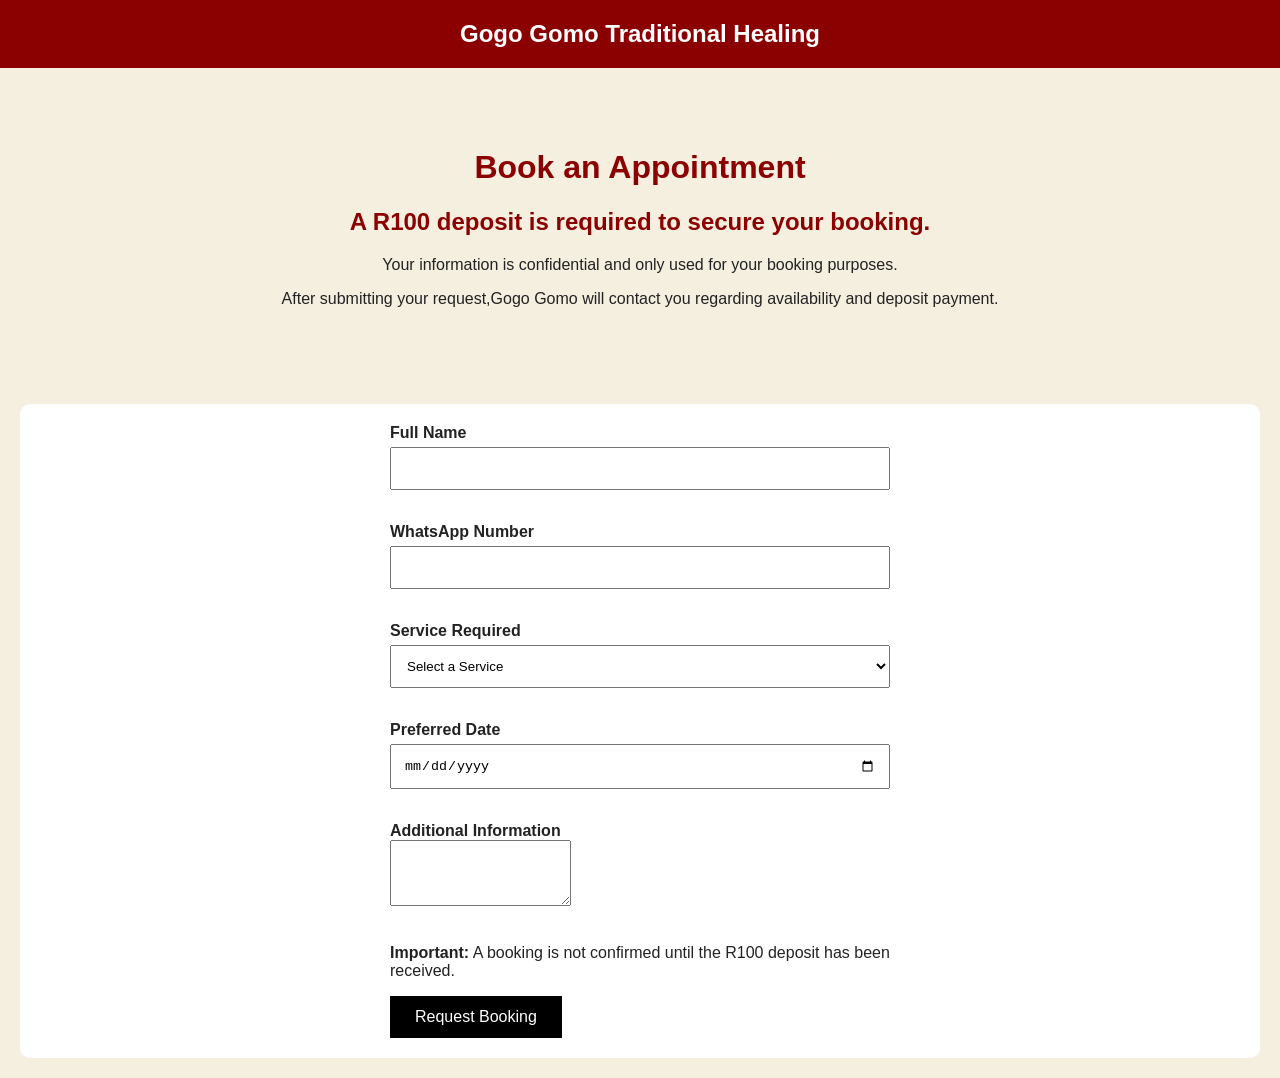
==== booking.html @ 48a3b5fb "Added thank you page" ====
<!doctype html>
<html>
  <head>
    <title>Book Appointment - Gogo Gomo</title>
    <link rel="stylesheet" href="style.css" />
  </head>

  <body>
    <div class="topbar">
      <h2>Gogo Gomo Traditional Healing</h2>
    </div>

    <header>
      <h1>Book an Appointment</h1>

      <h2>A R100 deposit is required to secure your booking.</h2 cft67>
      <p>
        Your information is confidential and only used for your booking
        purposes.
      </p>
      <p>
        After submitting your request,Gogo Gomo will contact you regarding
        availability and deposit payment.
      </p>
    </header>

    <section>
      <form action="https://formspree.io/f/mqerojpw" method="POST">
        <label>Full Name</label><br />
        <input type="text" name="full_name" required /><br /><br />

        <label>WhatsApp Number</label><br />
        <input type="tel" name="whatsapp_number" required /><br /><br />

        <label>Service Required</label><br />
        <select name="service" required>
          <option value="">Select a Service</option>
          <option>Bone Consultation</option>
          <option>River Cleansing</option>
          <option>Spiritual Cleansing</option>
          <option>Ancestral Guidance</option></select
        ><br /><br />

        <label>Preferred Date</label><br />
        <input type="date" name="preferred_date" required /><br /><br />

        <label>Additional Information</label><br />
        <textarea name="message" rows="4"></textarea><br /><br />
        <p>
<strong>Important:</strong>
A booking is not confirmed until the
R100 deposit has been received.
<input
    type="hidden"
    name="_redirect"
    value="https://gomonkoana0.github.io/Gogo-Gomo-booking-website/thankyou.html">
</p>  <button type="submit">Request Booking</button>

      </form>
    </section>
  </body>
</html>
---- style.css ----
body {
  font-family: Arial, Helvetica, sans-serif;
  margin: 0;
  background-color: #f5efe0;
  color: #222;
}

.topbar {
  background-color: #8b0000;
  color: white;
  text-align: center;
  padding: 20px;
}

.topbar h2 {
  margin: 0;
  color: white;
}

header {
  text-align: center;
  padding: 60px 20px;
}

header h1 {
  color: #8b0000;
}

button {
  background-color: black;
  color: white;
  border: none;
  padding: 12px 25px;
  font-size: 16px;
  cursor: pointer;
}

section {
  background-color: white;
  margin: 20px;
  padding: 20px;
  border-radius: 10px;
}

h2 {
  color: #8b0000;
}

footer {
  text-align: center;
  background-color: black;
  color: white;
  padding: 20px;
}
form {
  max-width: 500px;
  margin: auto;
}

input,
select {
  width: 100%;
  padding: 12px;
  margin-top: 5px;
  margin-bottom: 15px;
  box-sizing: border-box;
}

label {
  font-weight: bold;
}
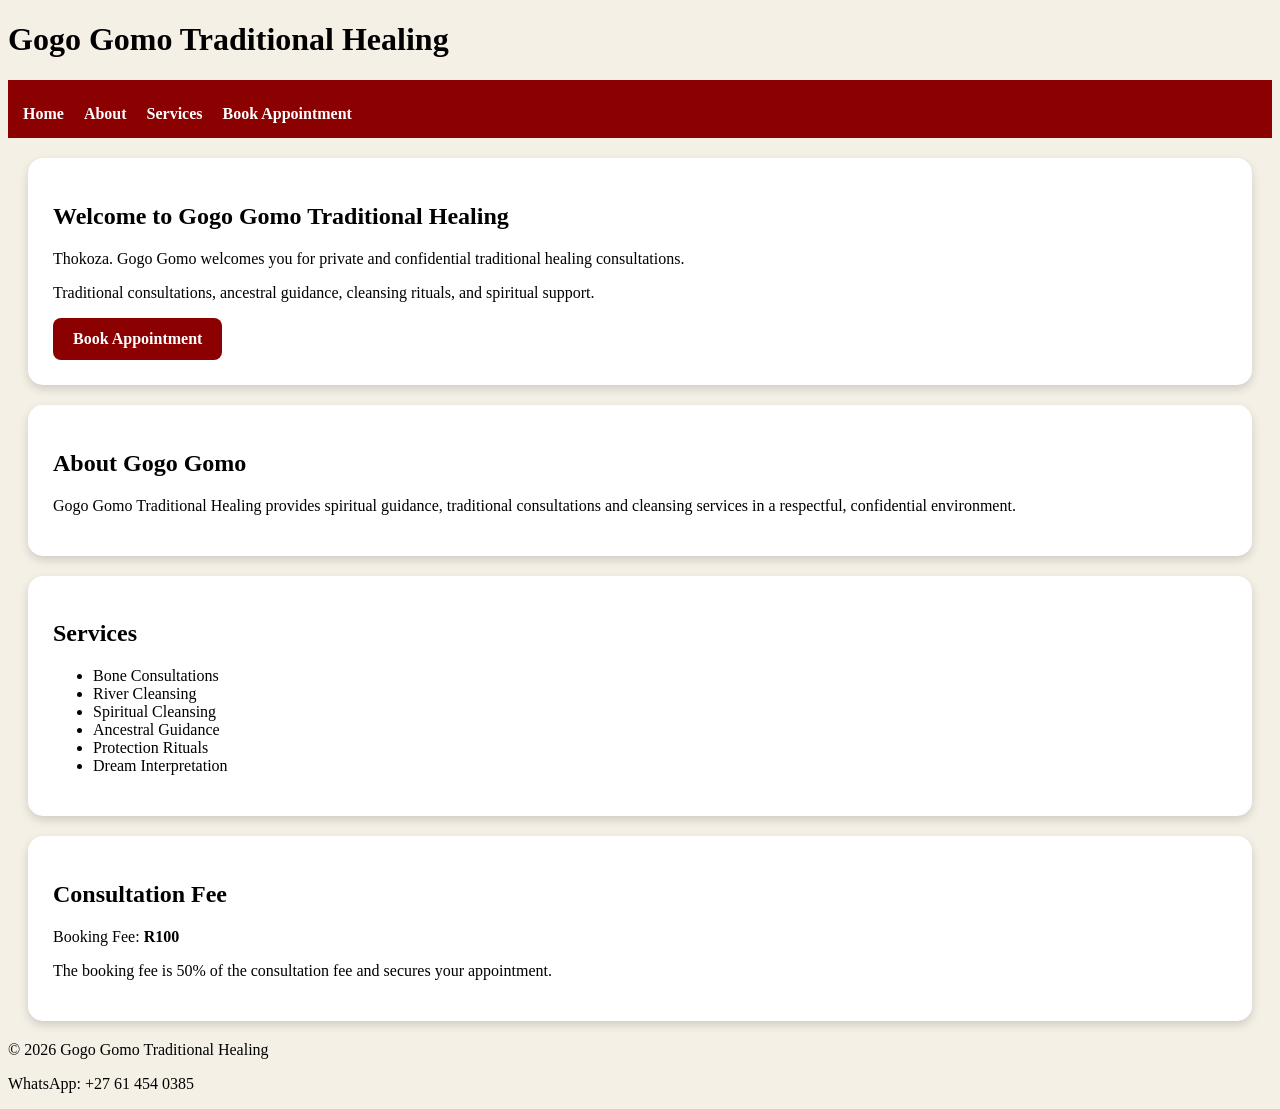
==== commit 70d7e6bd: "updated home page layout" ====
--- a/booking.html
+++ b/booking.html
@@ -1,62 +1,88 @@
-<!doctype html>
-<html>
-  <head>
-    <title>Book Appointment - Gogo Gomo</title>
-    <link rel="stylesheet" href="style.css" />
-  </head>
+<!DOCTYPE html>
+<html lang="en">
+<head>
+    <meta charset="UTF-8">
+    <meta name="viewport" content="width=device-width, initial-scale=1.0">
+    <title>Gogo Gomo Traditional Healing</title>
+    <link rel="stylesheet" href="style.css">
+</head>
+<body>
 
-  <body>
-    <div class="topbar">
-      <h2>Gogo Gomo Traditional Healing</h2>
-    </div>
+<header>
+    <h1>Gogo Gomo Traditional Healing</h1>
 
-    <header>
-      <h1>Book an Appointment</h1>
+    <nav>
+        <ul>
+            <li><a href="#home">Home</a></li>
+            <li><a href="#about">About</a></li>
+            <li><a href="#services">Services</a></li>
+            <li><a href="booking.html">Book Appointment</a></li>
+        </ul>
+    </nav>
+</header>
 
-      <h2>A R100 deposit is required to secure your booking.</h2 cft67>
-      <p>
-        Your information is confidential and only used for your booking
-        purposes.
-      </p>
-      <p>
-        After submitting your request,Gogo Gomo will contact you regarding
-        availability and deposit payment.
-      </p>
-    </header>
+<section id="home" class="card">
+    <h2>Welcome to Gogo Gomo Traditional Healing</h2>
 
-    <section>
-      <form action="https://formspree.io/f/mqerojpw" method="POST">
-        <label>Full Name</label><br />
-        <input type="text" name="full_name" required /><br /><br />
+    <p>
+        Thokoza. Gogo Gomo welcomes you for private and confidential
+        traditional healing consultations.
+    </p>
 
-        <label>WhatsApp Number</label><br />
-        <input type="tel" name="whatsapp_number" required /><br /><br />
+    <p>
+        Traditional consultations, ancestral guidance, cleansing rituals,
+        and spiritual support.
+    </p>
 
-        <label>Service Required</label><br />
-        <select name="service" required>
-          <option value="">Select a Service</option>
-          <option>Bone Consultation</option>
-          <option>River Cleansing</option>
-          <option>Spiritual Cleansing</option>
-          <option>Ancestral Guidance</option></select
-        ><br /><br />
+    <a href="booking.html" class="button">
+        Book Appointment
+    </a>
+</section>
 
-        <label>Preferred Date</label><br />
-        <input type="date" name="preferred_date" required /><br /><br />
+<section id="about" class="card">
+    <h2>About Gogo Gomo</h2>
 
-        <label>Additional Information</label><br />
-        <textarea name="message" rows="4"></textarea><br /><br />
-        <p>
-<strong>Important:</strong>
-A booking is not confirmed until the
-R100 deposit has been received.
-<input
-    type="hidden"
-    name="_redirect"
-    value="https://gomonkoana0.github.io/Gogo-Gomo-booking-website/thankyou.html">
-</p>  <button type="submit">Request Booking</button>
+    <p>
+        Gogo Gomo Traditional Healing provides spiritual guidance,
+        traditional consultations and cleansing services in a respectful,
+        confidential environment.
+    </p>
+</section>
 
-      </form>
-    </section>
-  </body>
-</html>
+<section id="services" class="card">
+    <h2>Services</h2>
+
+    <ul>
+        <li>Bone Consultations</li>
+        <li>River Cleansing</li>
+        <li>Spiritual Cleansing</li>
+        <li>Ancestral Guidance</li>
+        <li>Protection Rituals</li>
+        <li>Dream Interpretation</li>
+    </ul>
+</section>
+
+<section class="card">
+    <h2>Consultation Fee</h2>
+
+    <p>
+        Booking Fee: <strong>R100</strong>
+    </p>
+
+    <p>
+        The booking fee is 50% of the consultation fee and secures your appointment.
+    </p>
+</section>
+
+<footer>
+    <p>
+        © 2026 Gogo Gomo Traditional Healing
+    </p>
+
+    <p>
+        WhatsApp: +27 61 454 0385
+    </p>
+</footer>
+
+</body>
+</html>
--- a/style.css
+++ b/style.css
@@ -1,71 +1,59 @@
-body {
-  font-family: Arial, Helvetica, sans-serif;
-  margin: 0;
-  background-color: #f5efe0;
-  color: #222;
+nav {
+    background-color: #8B0000;
+    padding: 15px;
+    position: sticky;
+    top: 0;
+    z-index: 1000;
 }
 
-.topbar {
-  background-color: #8b0000;
-  color: white;
-  text-align: center;
-  padding: 20px;
+nav h1 {
+    color: white;
+    margin: 0;
 }
 
-.topbar h2 {
-  margin: 0;
-  color: white;
+nav ul {
+    list-style: none;
+    margin: 10px 0 0 0;
+    padding: 0;
+    display: flex;
+    gap: 20px;
 }
 
-header {
-  text-align: center;
-  padding: 60px 20px;
+nav li {
+    display: inline;
 }
 
-header h1 {
-  color: #8b0000;
+nav a {
+    color: white;
+    text-decoration: none;
+    font-weight: bold;
 }
 
-button {
-  background-color: black;
-  color: white;
-  border: none;
-  padding: 12px 25px;
-  font-size: 16px;
-  cursor: pointer;
+nav a:hover {
+    color: gold;
+}
+.card {
+    background: white;
+    padding: 25px;
+    margin: 20px;
+    border-radius: 15px;
+    box-shadow: 0 4px 10px rgba(0,0,0,0.15);
 }
 
-section {
-  background-color: white;
-  margin: 20px;
-  padding: 20px;
-  border-radius: 10px;
+.button {
+    display: inline-block;
+    background: #8B0000;
+    color: white;
+    padding: 12px 20px;
+    text-decoration: none;
+    border-radius: 8px;
+    font-weight: bold;
 }
 
-h2 {
-  color: #8b0000;
+.button:hover {
+    background: #b30000;
 }
 
-footer {
-  text-align: center;
-  background-color: black;
-  color: white;
-  padding: 20px;
-}
-form {
-  max-width: 500px;
-  margin: auto;
-}
-
-input,
-select {
-  width: 100%;
-  padding: 12px;
-  margin-top: 5px;
-  margin-bottom: 15px;
-  box-sizing: border-box;
-}
-
-label {
-  font-weight: bold;
-}
+body {
+    background-color: #f5f0e6;
+}
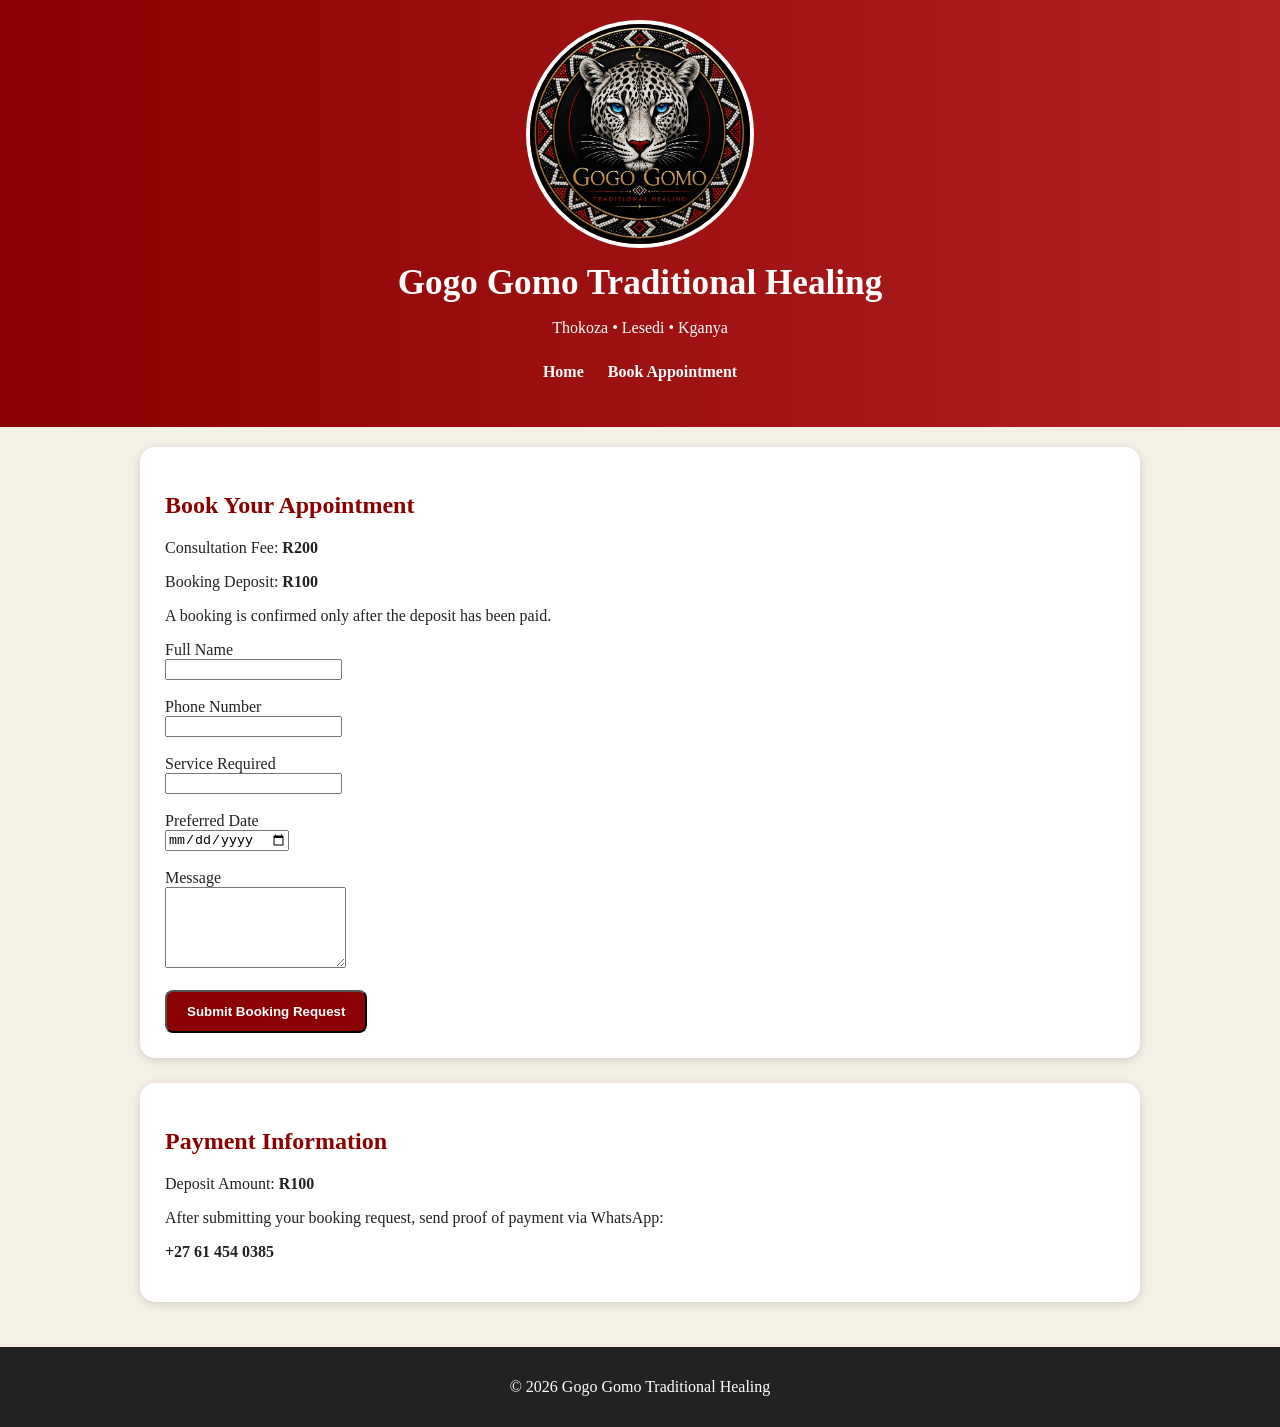
==== commit fd3b55ec: "booking page" ====
--- a/booking.html
+++ b/booking.html
@@ -3,85 +3,87 @@
 <head>
     <meta charset="UTF-8">
     <meta name="viewport" content="width=device-width, initial-scale=1.0">
-    <title>Gogo Gomo Traditional Healing</title>
+    <title>Book Appointment - Gogo Gomo Traditional Healing</title>
     <link rel="stylesheet" href="style.css">
 </head>
+
 <body>
 
 <header>
+    <img src="logo.png.jpeg" alt="Gogo Gomo Logo" class="logo">
+
     <h1>Gogo Gomo Traditional Healing</h1>
+    <p>Thokoza • Lesedi • Kganya</p>
 
     <nav>
         <ul>
-            <li><a href="#home">Home</a></li>
-            <li><a href="#about">About</a></li>
-            <li><a href="#services">Services</a></li>
+            <li><a href="index.html">Home</a></li>
             <li><a href="booking.html">Book Appointment</a></li>
         </ul>
     </nav>
 </header>
 
-<section id="home" class="card">
-    <h2>Welcome to Gogo Gomo Traditional Healing</h2>
+<main>
+
+<section class="card">
+    <h2>Book Your Appointment</h2>
 
     <p>
-        Thokoza. Gogo Gomo welcomes you for private and confidential
-        traditional healing consultations.
+        Consultation Fee: <strong>R200</strong>
     </p>
 
     <p>
-        Traditional consultations, ancestral guidance, cleansing rituals,
-        and spiritual support.
+        Booking Deposit: <strong>R100</strong>
     </p>
 
-    <a href="booking.html" class="button">
-        Book Appointment
-    </a>
+    <p>
+        A booking is confirmed only after the deposit has been paid.
+    </p>
+
+    <form action="https://formspree.io/f/mqerojpw" method="POST">
+
+        <label>Full Name</label><br>
+        <input type="text" name="name" required><br><br>
+
+        <label>Phone Number</label><br>
+        <input type="tel" name="phone" required><br><br>
+
+        <label>Service Required</label><br>
+        <input type="text" name="service" required><br><br>
+
+        <label>Preferred Date</label><br>
+        <input type="date" name="date" required><br><br>
+
+        <label>Message</label><br>
+        <textarea name="message" rows="5"></textarea><br><br>
+
+        <button type="submit" class="button">
+            Submit Booking Request
+        </button>
+
+    </form>
 </section>
 
-<section id="about" class="card">
-    <h2>About Gogo Gomo</h2>
+<section class="card">
+    <h2>Payment Information</h2>
 
     <p>
-        Gogo Gomo Traditional Healing provides spiritual guidance,
-        traditional consultations and cleansing services in a respectful,
-        confidential environment.
+        Deposit Amount: <strong>R100</strong>
+    </p>
+
+    <p>
+        After submitting your booking request, send proof of payment via WhatsApp:
+    </p>
+
+    <p>
+        <strong>+27 61 454 0385</strong>
     </p>
 </section>
 
-<section id="services" class="card">
-    <h2>Services</h2>
-
-    <ul>
-        <li>Bone Consultations</li>
-        <li>River Cleansing</li>
-        <li>Spiritual Cleansing</li>
-        <li>Ancestral Guidance</li>
-        <li>Protection Rituals</li>
-        <li>Dream Interpretation</li>
-    </ul>
-</section>
-
-<section class="card">
-    <h2>Consultation Fee</h2>
-
-    <p>
-        Booking Fee: <strong>R100</strong>
-    </p>
-
-    <p>
-        The booking fee is 50% of the consultation fee and secures your appointment.
-    </p>
-</section>
+</main>
 
 <footer>
-    <p>
-        © 2026 Gogo Gomo Traditional Healing
-    </p>
-
-    <p>
-        WhatsApp: +27 61 454 0385
-    </p>
+    <p>© 2026 Gogo Gomo Traditional Healing</p>
 </footer>
 
 </body>
--- a/style.css
+++ b/style.css
@@ -1,59 +1,101 @@
-nav {
-    background-color: #8B0000;
-    padding: 15px;
-    position: sticky;
-    top: 0;
-    z-index: 1000;
+body {
+  margin: 0;
+  font-family: Georgia, serif;
+  background-color: #f5f0e6;
+  color: #222;
 }
 
-nav h1 {
-    color: white;
-    margin: 0;
+/* Header */
+
+header {
+  background: linear-gradient(to right, #8b0000, #b22222);
+  color: white;
+  text-align: center;
+  padding: 20px;
 }
 
+.logo {
+  width: 220px;
+  max-width: 90%;
+  display: block;
+  margin: 0 auto 15px;
+  border-radius: 50%;
+  border: 4px solid white;
+  box-shadow: 0 0 15px rgba (255, 255, 255, 0.4);
+}
+
+header h1 {
+  margin: 10px 0;
+  font-size: 2.2rem;
+}
+
+header p {
+  margin-bottom: 15px;
+}
+
+/* Navigation */
+
 nav ul {
-    list-style: none;
-    margin: 10px 0 0 0;
-    padding: 0;
-    display: flex;
-    gap: 20px;
+  list-style: none;
+  padding: 0;
 }
 
 nav li {
-    display: inline;
+  display: inline-block;
+  margin: 10px;
 }
 
 nav a {
-    color: white;
-    text-decoration: none;
-    font-weight: bold;
+  color: white;
+  text-decoration: none;
+  font-weight: bold;
 }
 
 nav a:hover {
-    color: gold;
-}
-.card {
-    background: white;
-    padding: 25px;
-    margin: 20px;
-    border-radius: 15px;
-    box-shadow: 0 4px 10px rgba(0,0,0,0.15);
+  text-decoration: underline;
 }
 
+/* Content */
+
+main {
+  max-width: 1000px;
+  margin: auto;
+  padding: 20px;
+}
+
+.card {
+  background: white;
+  padding: 25px;
+  margin-bottom: 25px;
+  border-radius: 15px;
+  box-shadow: 0 2px 8px rgba(0, 0, 0, 0.15);
+}
+
+.card h2 {
+  color: #8b0000;
+}
+
+/* Button */
+
 .button {
-    display: inline-block;
-    background: #8B0000;
-    color: white;
-    padding: 12px 20px;
-    text-decoration: none;
-    border-radius: 8px;
-    font-weight: bold;
+  display: inline-block;
+  background: #8b0000;
+  color: white;
+  text-decoration: none;
+  padding: 12px 20px;
+  border-radius: 8px;
+  font-weight: bold;
 }
 
 .button:hover {
-    background: #b30000;
+  background: #a00000;
 }
 
-body {
-    background-color: #f5f0e6;
-}+/* Footer */
+
+footer {
+  background: #222;
+  color: white;
+  text-align: center;
+  padding: 15px;
+}
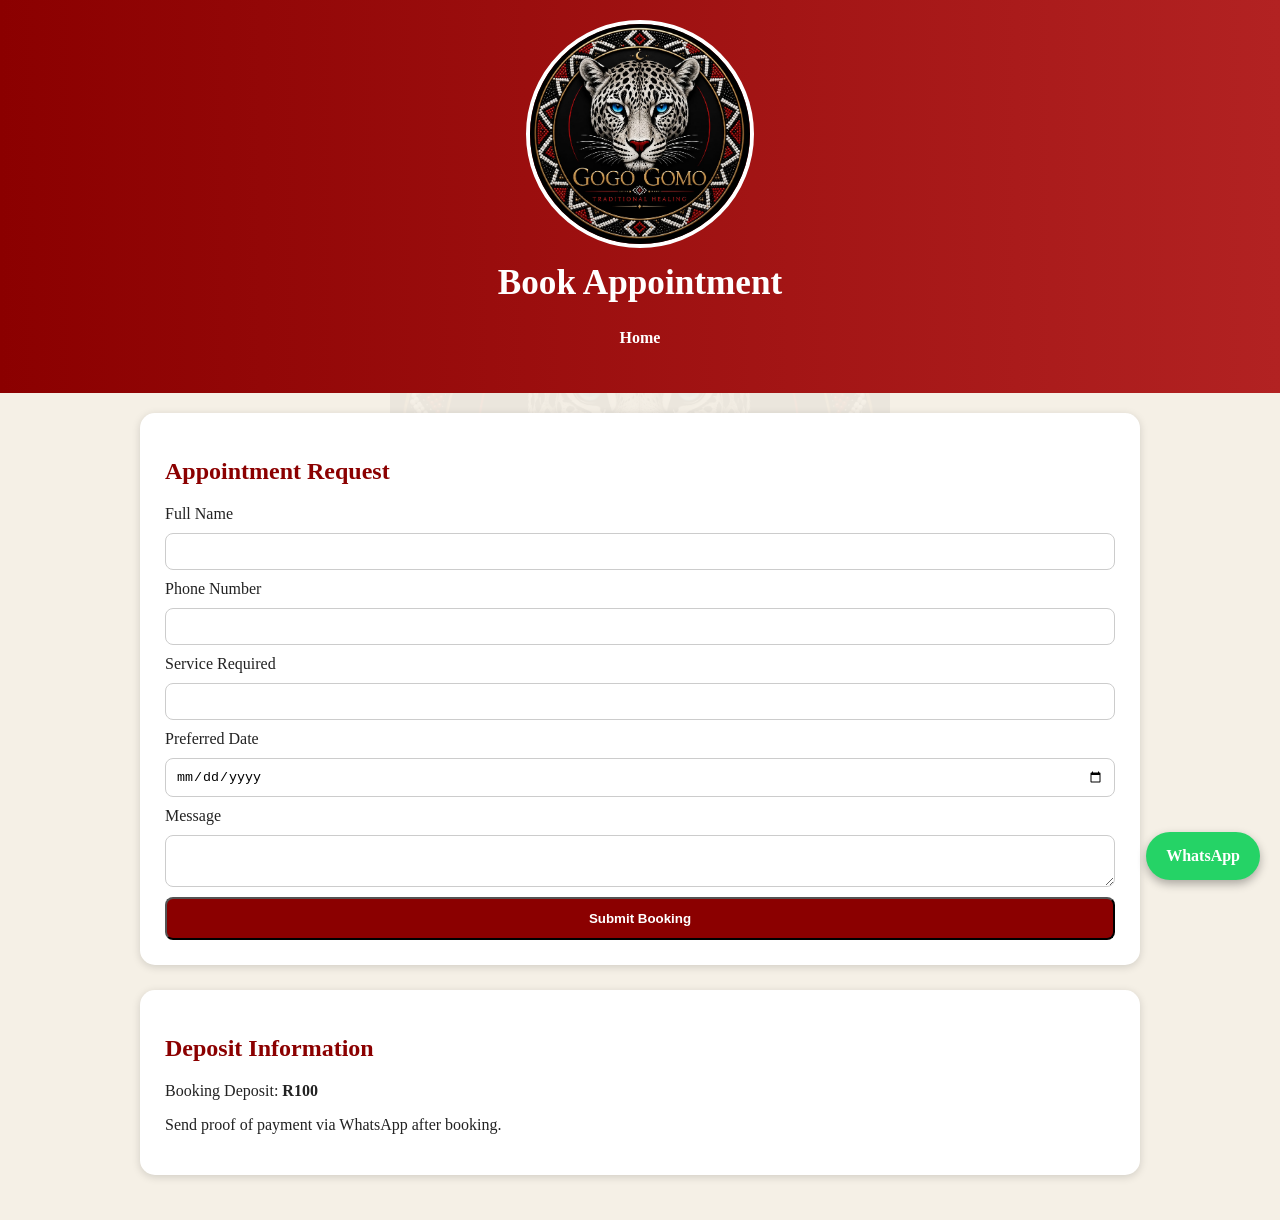
==== commit 589f7bbb: "added gallery watermark whatsapp" ====
--- a/booking.html
+++ b/booking.html
@@ -1,10 +1,10 @@
 <!DOCTYPE html>
 <html lang="en">
 <head>
-    <meta charset="UTF-8">
-    <meta name="viewport" content="width=device-width, initial-scale=1.0">
-    <title>Book Appointment - Gogo Gomo Traditional Healing</title>
-    <link rel="stylesheet" href="style.css">
+<meta charset="UTF-8">
+<meta name="viewport" content="width=device-width, initial-scale=1.0">
+<title>Book Appointment</title>
+<link rel="stylesheet" href="style.css">
 </head>
 
 <body>
@@ -12,13 +12,11 @@
 <header>
     <img src="logo.png.jpeg" alt="Gogo Gomo Logo" class="logo">
 
-    <h1>Gogo Gomo Traditional Healing</h1>
-    <p>Thokoza • Lesedi • Kganya</p>
+    <h1>Book Appointment</h1>
 
     <nav>
         <ul>
             <li><a href="index.html">Home</a></li>
-            <li><a href="booking.html">Book Appointment</a></li>
         </ul>
     </nav>
 </header>
@@ -26,65 +24,55 @@
 <main>
 
 <section class="card">
-    <h2>Book Your Appointment</h2>
 
-    <p>
-        Consultation Fee: <strong>R200</strong>
-    </p>
+<h2>Appointment Request</h2>
 
-    <p>
-        Booking Deposit: <strong>R100</strong>
-    </p>
+<form action="https://formspree.io/f/mqerojpw" method="POST">
 
-    <p>
-        A booking is confirmed only after the deposit has been paid.
-    </p>
+<input type="hidden" name="_next" value="thankyou.html">
 
-    <form action="https://formspree.io/f/mqerojpw" method="POST">
+<label>Full Name</label>
+<input type="text" name="name" required>
 
-        <label>Full Name</label><br>
-        <input type="text" name="name" required><br><br>
+<label>Phone Number</label>
+<input type="tel" name="phone" required>
 
-        <label>Phone Number</label><br>
-        <input type="tel" name="phone" required><br><br>
+<label>Service Required</label>
+<input type="text" name="service" required>
 
-        <label>Service Required</label><br>
-        <input type="text" name="service" required><br><br>
+<label>Preferred Date</label>
+<input type="date" name="date" required>
 
-        <label>Preferred Date</label><br>
-        <input type="date" name="date" required><br><br>
+<label>Message</label>
+<textarea name="message"></textarea>
 
-        <label>Message</label><br>
-        <textarea name="message" rows="5"></textarea><br><br>
+<button type="submit" class="button">
+Submit Booking
+</button>
 
-        <button type="submit" class="button">
-            Submit Booking Request
-        </button>
+</form>
 
-    </form>
 </section>
 
 <section class="card">
-    <h2>Payment Information</h2>
 
-    <p>
-        Deposit Amount: <strong>R100</strong>
-    </p>
+<h2>Deposit Information</h2>
 
-    <p>
-        After submitting your booking request, send proof of payment via WhatsApp:
-    </p>
+<p>
+Booking Deposit: <strong>R100</strong>
+</p>
 
-    <p>
-        <strong>+27 61 454 0385</strong>
-    </p>
+<p>
+Send proof of payment via WhatsApp after booking.
+</p>
+
 </section>
 
 </main>
 
-<footer>
-    <p>© 2026 Gogo Gomo Traditional Healing</p>
-</footer>
+<a href="https://wa.me/27614540385" class="whatsapp-button">
+    WhatsApp
+</a>
 
 </body>
 </html>
--- a/style.css
+++ b/style.css
@@ -99,3 +99,73 @@
   text-align: center;
   padding: 15px;
 }
+/* Sticky Navigation */
+
+nav {
+  position: sticky;
+  top: 0;
+  z-index: 1000;
+}
+
+/* Watermark */
+
+body::before {
+  content: "";
+  position: fixed;
+  inset: 0;
+  background-image: url("logo.png.jpeg");
+  background-repeat: no-repeat;
+  background-position: center;
+  background-size: 500px;
+  opacity: 0.04;
+  pointer-events: none;
+  z-index: -1;
+}
+
+/* Gallery */
+
+.gallery {
+  display: flex;
+  flex-wrap: wrap;
+  gap: 15px;
+  justify-content: center;
+}
+
+.gallery img {
+  width: 250px;
+  border-radius: 15px;
+}
+
+/* WhatsApp Button */
+
+.whatsapp-button {
+  position: fixed;
+  bottom: 20px;
+  right: 20px;
+
+  background: #25d366;
+  color: white;
+
+  text-decoration: none;
+  padding: 15px 20px;
+
+  border-radius: 50px;
+  font-weight: bold;
+
+  box-shadow: 0 4px 10px rgba(0, 0, 0, 0.3);
+}
+
+/* Form Styling */
+
+form {
+  display: flex;
+  flex-direction: column;
+  gap: 10px;
+}
+
+input,
+textarea {
+  padding: 10px;
+  border-radius: 8px;
+  border: 1px solid #ccc;
+}
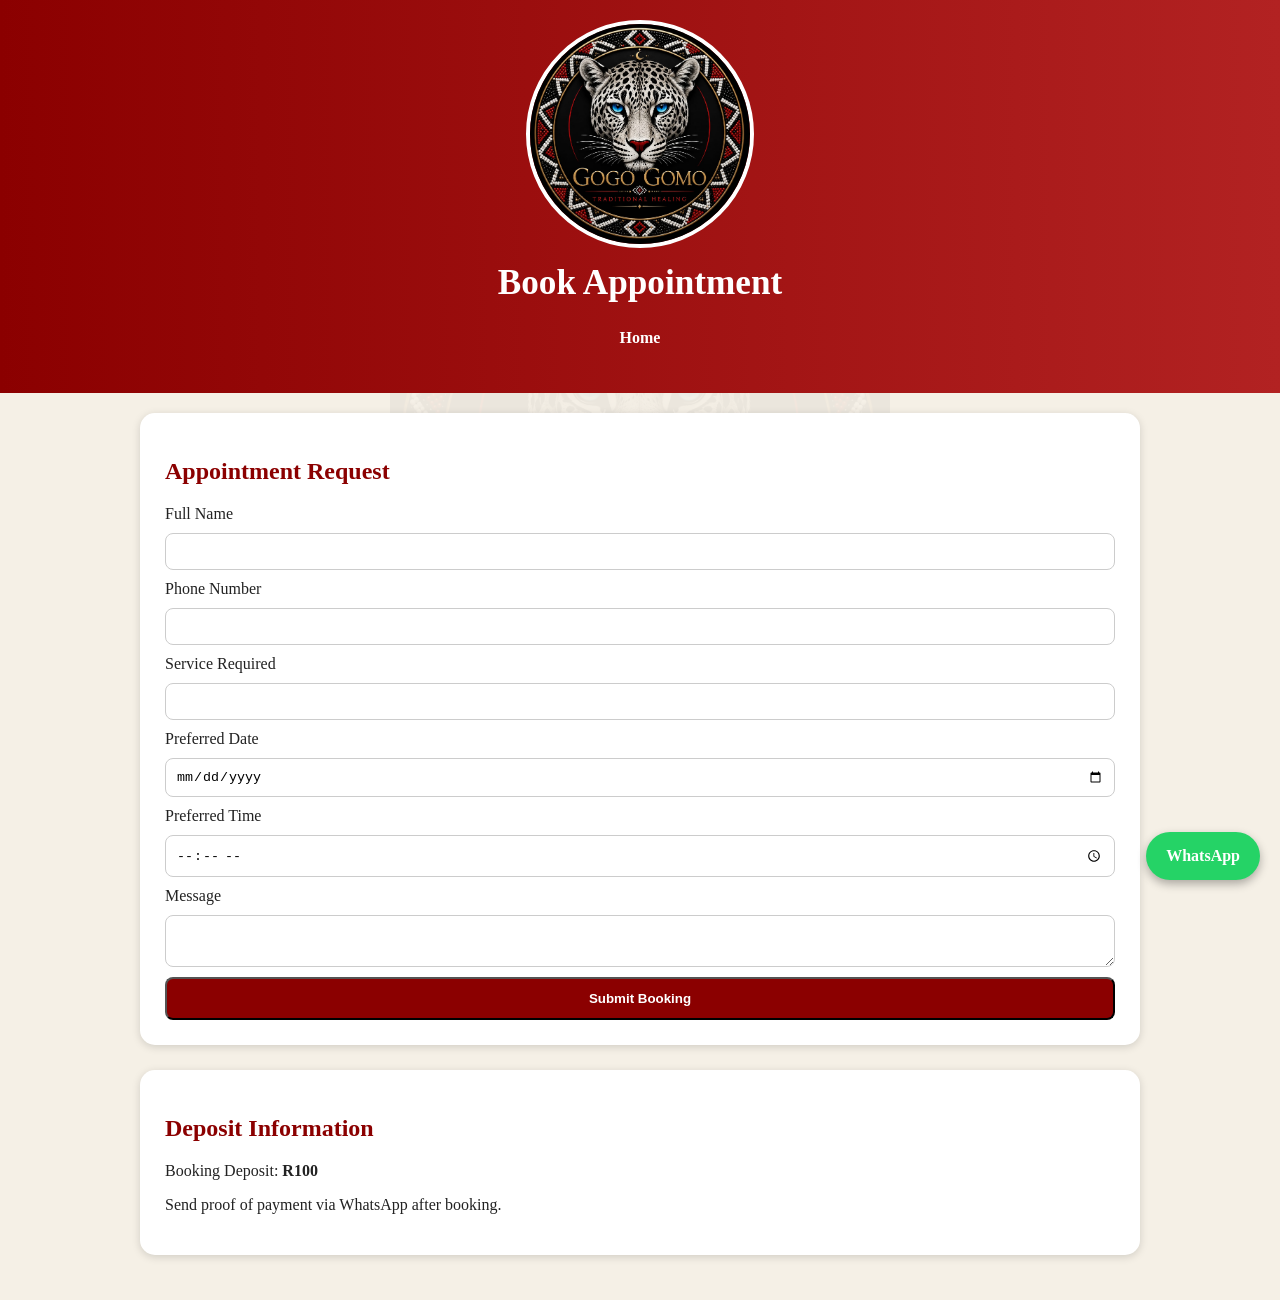
==== commit 4fc5ac1e: "added booking time and disabled mondays" ====
--- a/booking.html
+++ b/booking.html
@@ -41,7 +41,15 @@
 <input type="text" name="service" required>
 
 <label>Preferred Date</label>
-<input type="date" name="date" required>
+<input type="date"id ="date" name="date" required>
+<label for="time">Preferred Time</label>
+<input
+    type="time"
+    id="time"
+    name="time"
+    min="08:00"
+    max="18:00"
+    required>
 
 <label>Message</label>
 <textarea name="message"></textarea>
@@ -73,6 +81,17 @@
 <a href="https://wa.me/27614540385" class="whatsapp-button">
     WhatsApp
 </a>
+<script>
+const dateInput = document.getElementById("date");
 
+dateInput.addEventListener("input", function () {
+    const selectedDate = new Date(this.value);
+
+    if (selectedDate.getDay() === 1) {
+        alert("Bookings are not available on Mondays. Please choose another day.");
+        this.value = "";
+    }
+});
+</script>
 </body>
 </html>
--- a/style.css
+++ b/style.css
@@ -122,18 +122,26 @@
   z-index: -1;
 }
 
-/* Gallery */
-
 .gallery {
   display: flex;
   flex-wrap: wrap;
-  gap: 15px;
+  gap: 20px;
   justify-content: center;
 }
 
 .gallery img {
-  width: 250px;
+  width: 300px;
+  max-width: 100%;
+  height: 250px;
+  object-fit: cover;
   border-radius: 15px;
+  border: 3px solid #8b0000;
+  box-shadow: 0 4px 12px rgba(0, 0, 0, 0.2);
+  transition: transform 0.3s ease;
+}
+
+.gallery img:hover {
+  transform: scale(1.03);
 }
 
 /* WhatsApp Button */
@@ -169,3 +177,21 @@
   border-radius: 8px;
   border: 1px solid #ccc;
 }
+.button {
+  display: inline-block;
+  background: #8b0000;
+  color: white;
+  text-decoration: none;
+  padding: 12px 20px;
+  border-radius: 8px;
+  font-weight: bold;
+}
+input,
+textarea,
+select {
+  padding: 10px;
+  border-radius: 8px;
+  border: 1px solid #ccc;
+  width: 100%;
+  box-sizing: border-box;
+}
